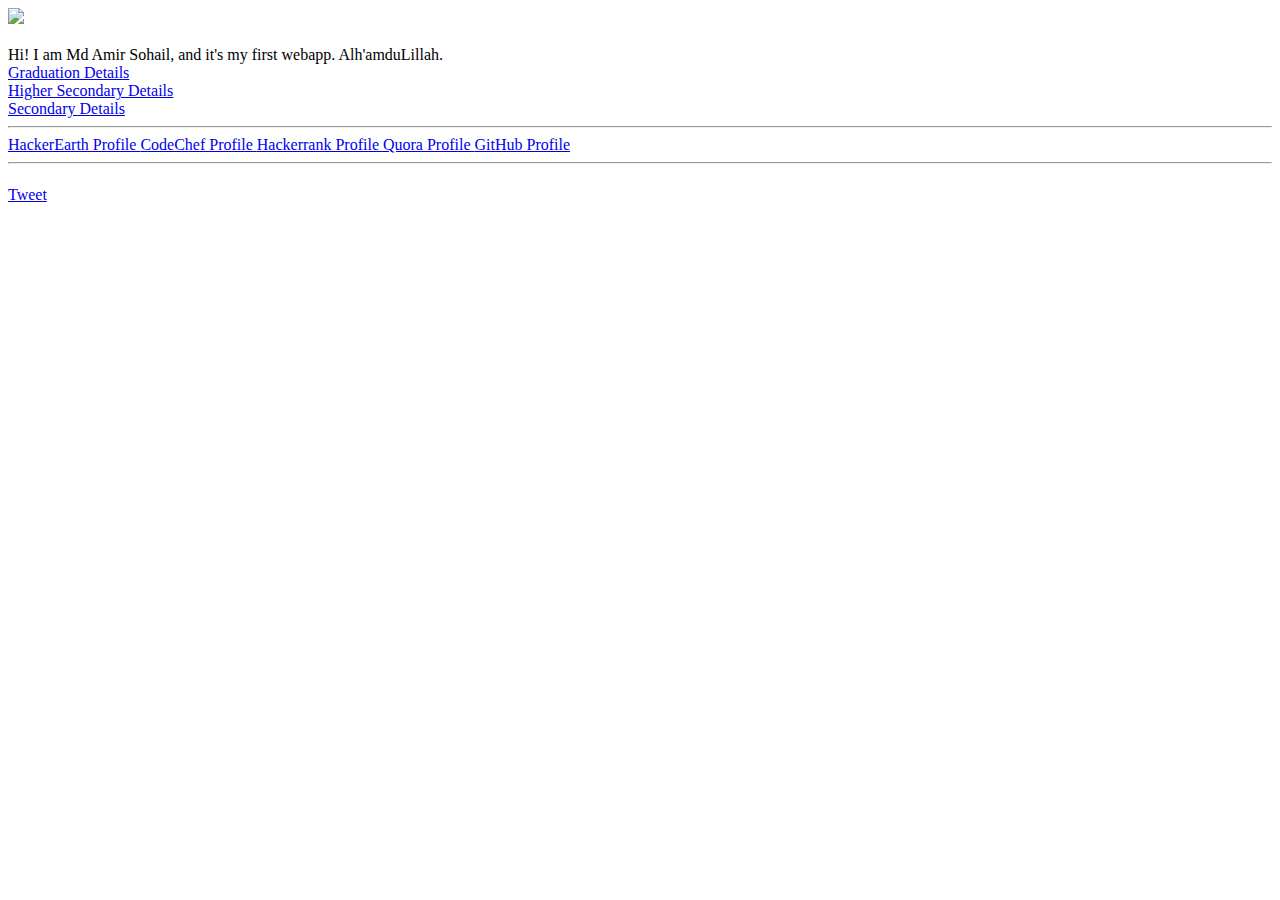
==== ui/index.html @ 9897efd5 "[imad-console] Updates ui/index.html" ====
<!doctype html>
<html>
    <head>
        <link href="/ui/style.css" rel="stylesheet" />
    </head>
    
    <body>
        <div class="center">
            <img src="/ui/madi.png" class="img-medium"/>
        </div>
        
        <br>
        
        <div class="center text-big bold">
            Hi! I am Md Amir Sohail, and it's my first webapp. Alh'amduLillah.
        </div>
        
        <div class="center text-medium bold">
            <a href="http://mdas442006.imad.hasura-app.io/graduation-details.html">Graduation Details</a>
        </div>
        
        <div class="center text-medium bold">
            <a href="http://mdas442006.imad.hasura-app.io/higher-secondary-details.html">Higher Secondary Details</a>
        </div>
        
        <div class="center text-medium bold">
            <a href="http://mdas442006.imad.hasura-app.io/secondary-details.html">Secondary Details</a>
        </div>
        <div class="center text-small bold">
            <hr>
            <a href="https://www.hackerearth.com/@mdas442006"> HackerEarth Profile      </a>
            <a href="https://www.codechef.com/users/mdamircoder"> CodeChef Profile      </a>
            <a href="https://www.hackerrank.com/mdas442006?hr_r=1"> Hackerrank Profile      </a>
            <a href="https://www.quora.com/profile/Mohammad-Amir-Sohail/"> Quora Profile        </a>
            <a href="https://github.com/mdamirsohail13"> GitHub Profile     </a>
            <hr>
            
            <a href="https://twitter.com/share" class="twitter-share-button" data-size="large" data-text="I just built #myfirstapp with #imad! @HasuraEd. Check it out here - " data-show-count="false">Tweet</a>
                <script async src="//platform.twitter.com/widgets.js" charset="utf-8"></script>
                
            <iframe id="fb_share" src="" width="84" height="28" style="border:none;overflow:hidden" scrolling="no" frameborder="0" allowTransparency="true"></iframe>
                <script>
                    var current_url = window.location.href;
                    document.getElementById("fb_share").src="https://www.facebook.com/plugins/share_button.php?href="+current_url+"&layout=button_count&size=large&mobile_iframe=true&appId&width=84&height=28"; </script>
        </div>
        <script type="text/javascript" src="/ui/main.js"> </script>
    </body>
</html>
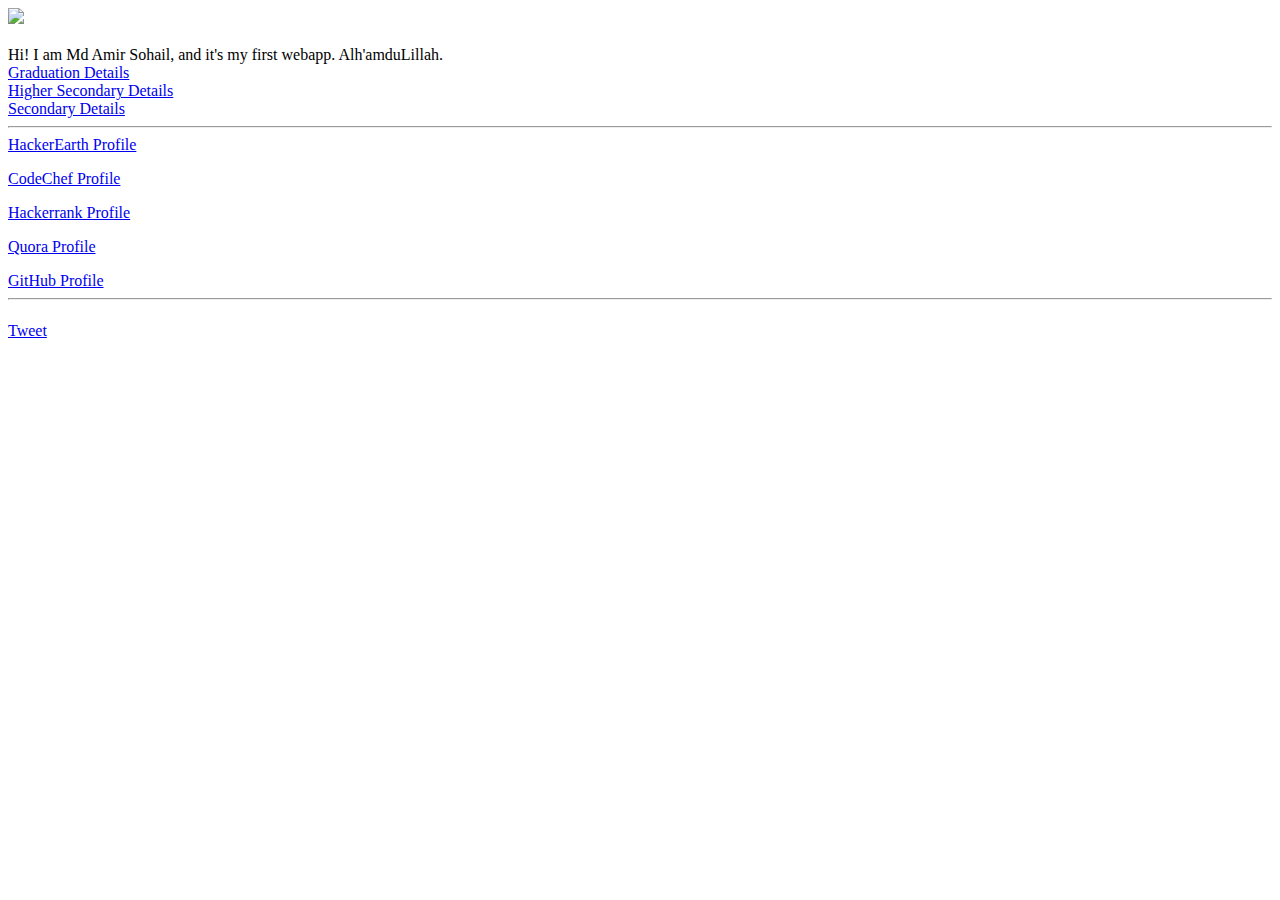
==== commit 39f2b8f8: "[imad-console] Updates ui/index.html" ====
--- a/ui/index.html
+++ b/ui/index.html
@@ -28,11 +28,11 @@
         </div>
         <div class="center text-small bold">
             <hr>
-            <a href="https://www.hackerearth.com/@mdas442006"> HackerEarth Profile      </a>
-            <a href="https://www.codechef.com/users/mdamircoder"> CodeChef Profile      </a>
-            <a href="https://www.hackerrank.com/mdas442006?hr_r=1"> Hackerrank Profile      </a>
-            <a href="https://www.quora.com/profile/Mohammad-Amir-Sohail/"> Quora Profile        </a>
-            <a href="https://github.com/mdamirsohail13"> GitHub Profile     </a>
+            <a href="https://www.hackerearth.com/@mdas442006"> HackerEarth Profile  </a> <p> </p>
+            <a href="https://www.codechef.com/users/mdamircoder"> CodeChef Profile  </a> <p> </p>
+            <a href="https://www.hackerrank.com/mdas442006?hr_r=1"> Hackerrank Profile  </a> <p> </p>
+            <a href="https://www.quora.com/profile/Mohammad-Amir-Sohail/"> Quora Profile </a> <p> </p>
+            <a href="https://github.com/mdamirsohail13"> GitHub Profile </a>
             <hr>
             
             <a href="https://twitter.com/share" class="twitter-share-button" data-size="large" data-text="I just built #myfirstapp with #imad! @HasuraEd. Check it out here - " data-show-count="false">Tweet</a>
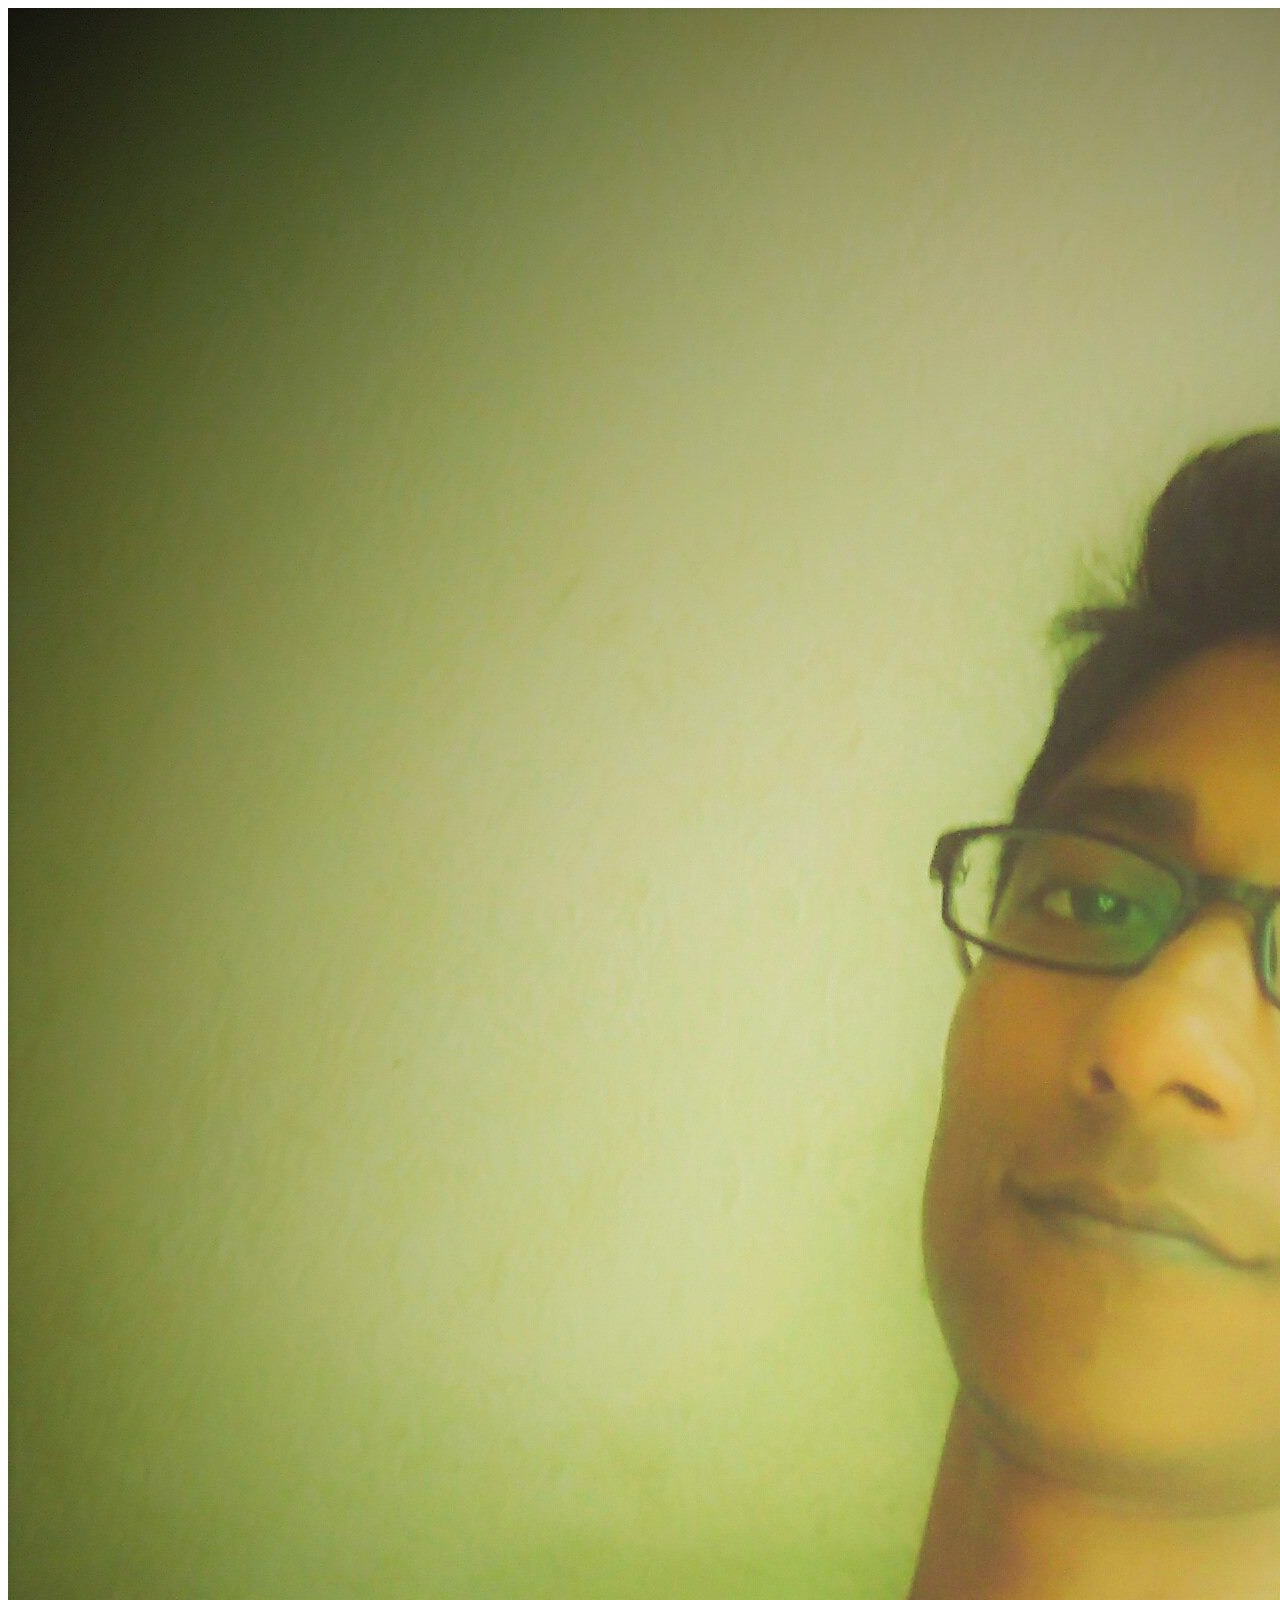
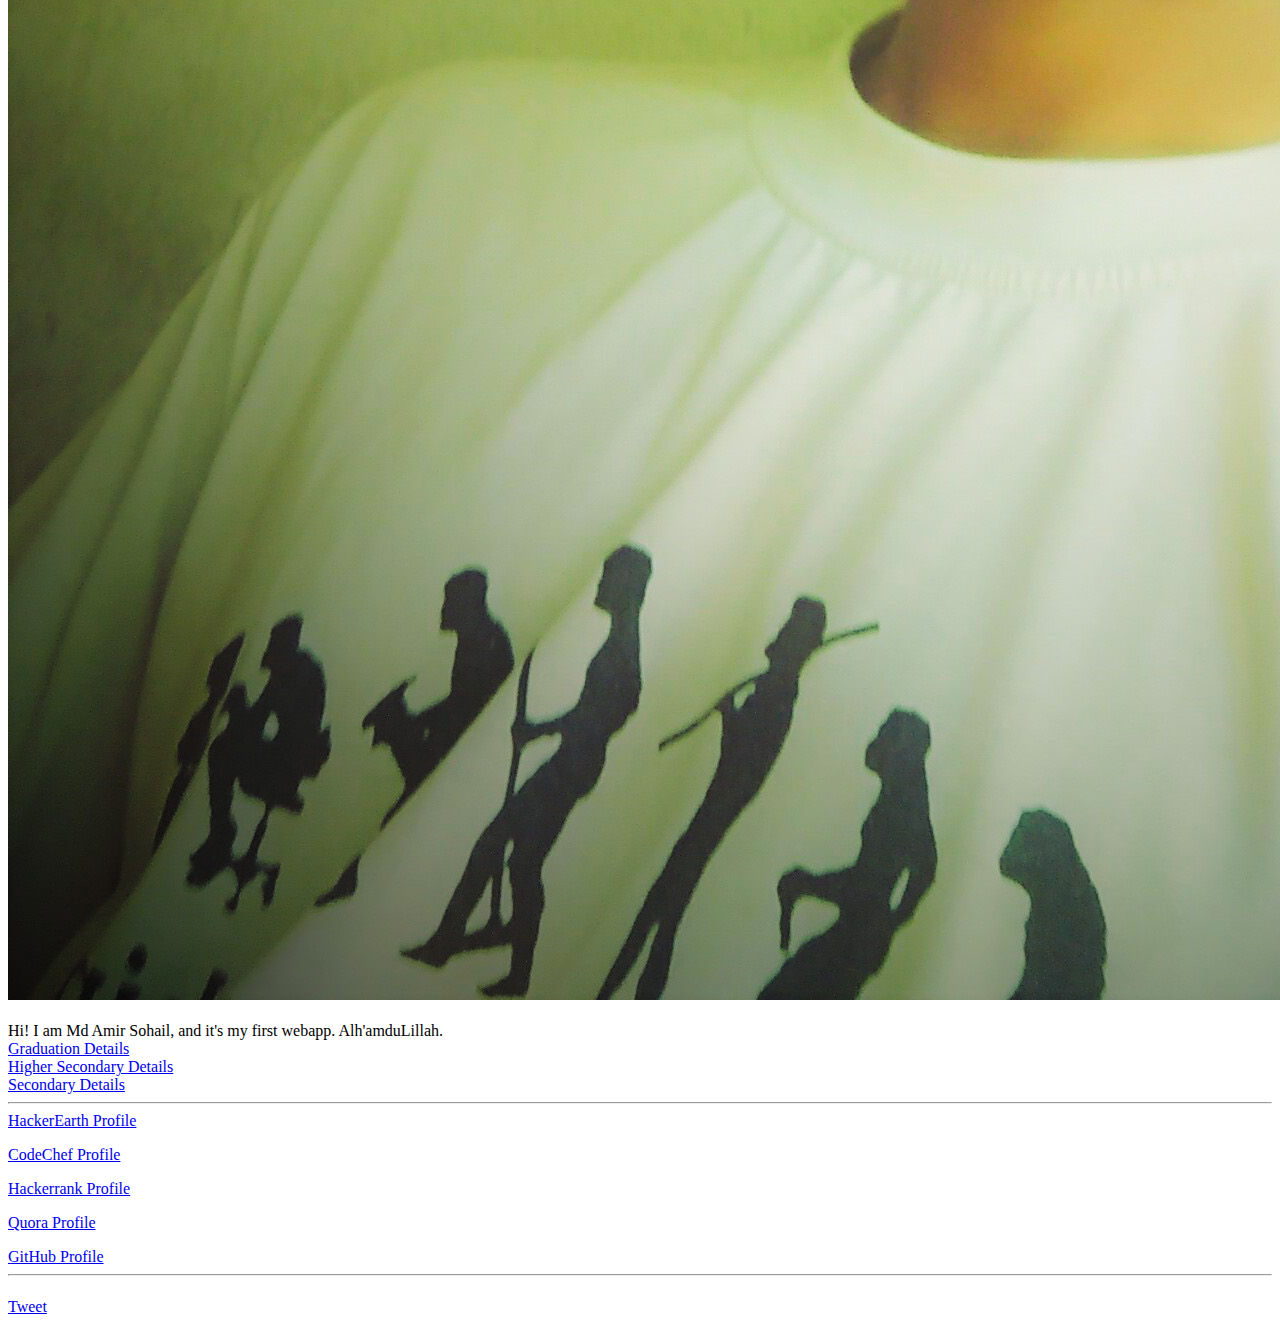
==== commit 3962006b: "[imad-console] Updates ui/index.html" ====
--- a/ui/index.html
+++ b/ui/index.html
@@ -6,7 +6,7 @@
     
     <body>
         <div class="center">
-            <img src="/ui/madi.png" class="img-medium"/>
+            <img src="/ui/amir_new.jpg" class="img-medium"/>
         </div>
         
         <br>
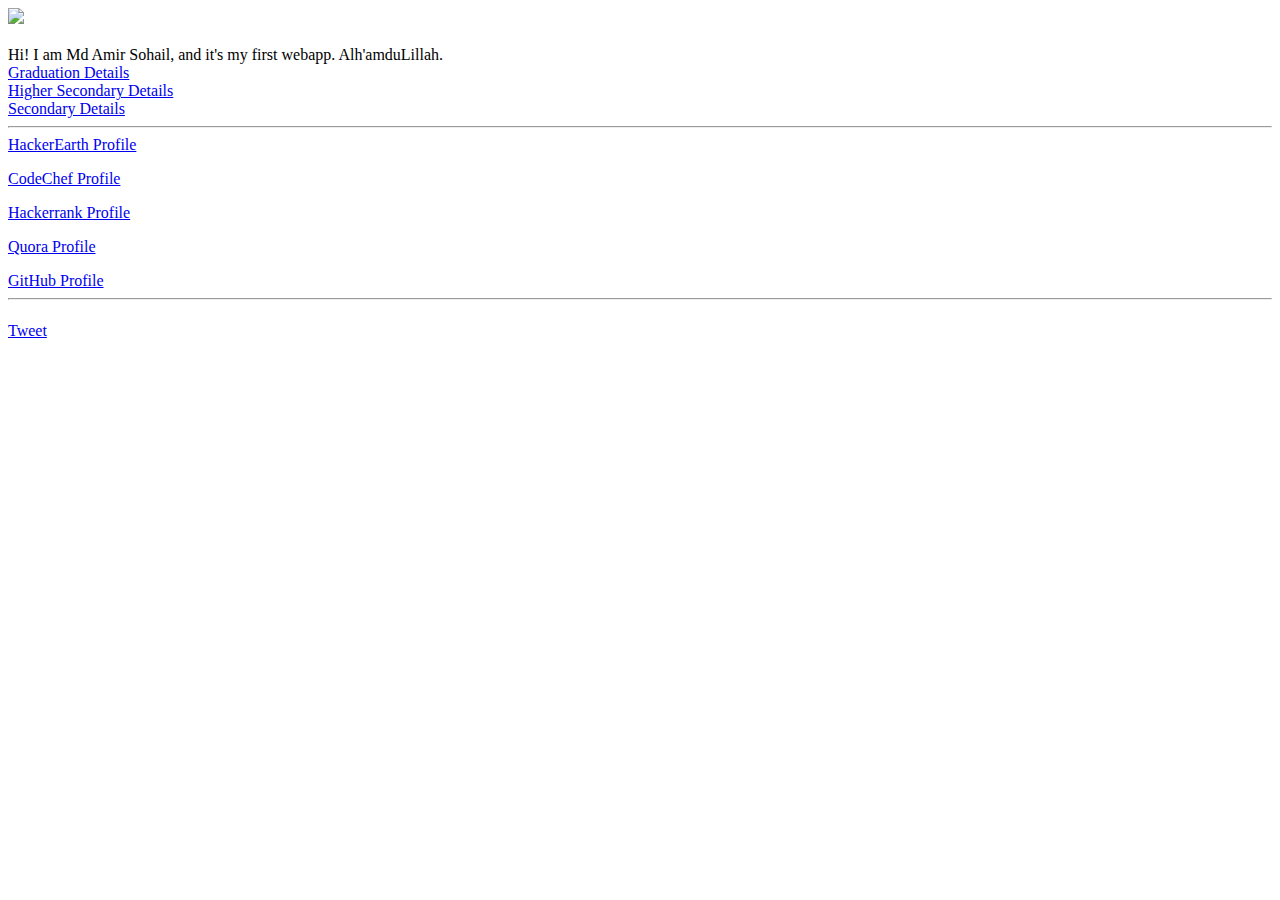
==== commit d735ea19: "[imad-console] Updates ui/index.html" ====
--- a/ui/index.html
+++ b/ui/index.html
@@ -6,7 +6,7 @@
     
     <body>
         <div class="center">
-            <img src="/ui/amir_new.jpg" class="img-medium"/>
+            <img src="/ui/madi.png" class="img-medium"/>
         </div>
         
         <br>
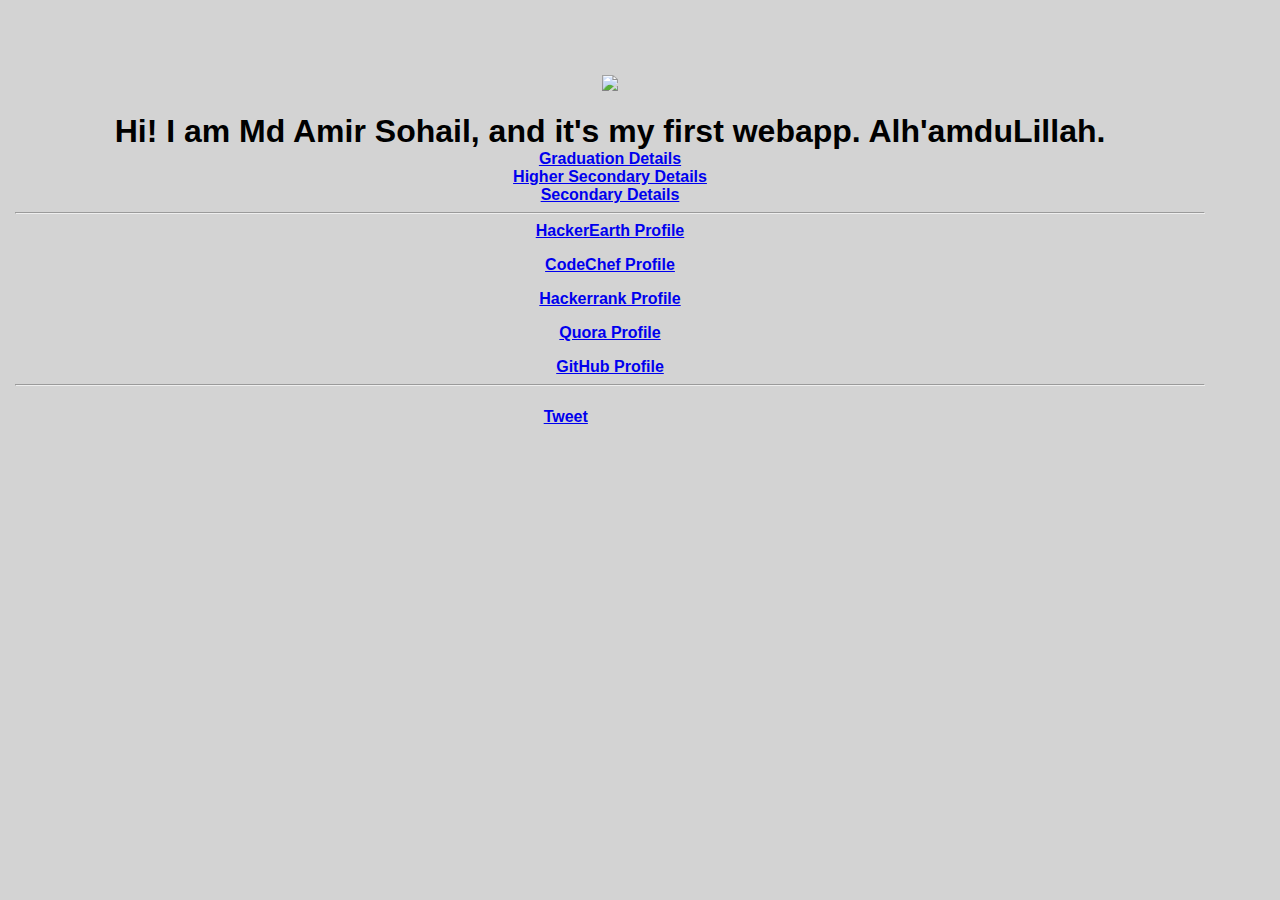
==== commit 948738e5: "[imad-console] Updates ui/index.html" ====
--- a/ui/index.html
+++ b/ui/index.html
@@ -8,7 +8,7 @@
         <div class="center">
             <img src="/ui/madi.png" class="img-medium"/>
         </div>
-        
+        <script>alert ('Hi ! I am MD AMIR SOHAIL. Have a nice day. Peace be upon you.')</script>
         <br>
         
         <div class="center text-big bold">
--- a/ui/style.css
+++ b/ui/style.css
@@ -0,0 +1,24 @@
+body {
+    font-family: sans-serif;
+    background-color: lightgrey;
+    margin-top: 75px;
+    margin-left: 15px;
+    margin-right: 75px;
+}
+
+.center {
+    text-align: center;
+}
+
+.text-big {
+    font-size: 200%;
+}
+
+.bold {
+    font-weight: bold;
+}
+
+.img-medium {
+    height: 200px;
+}
+
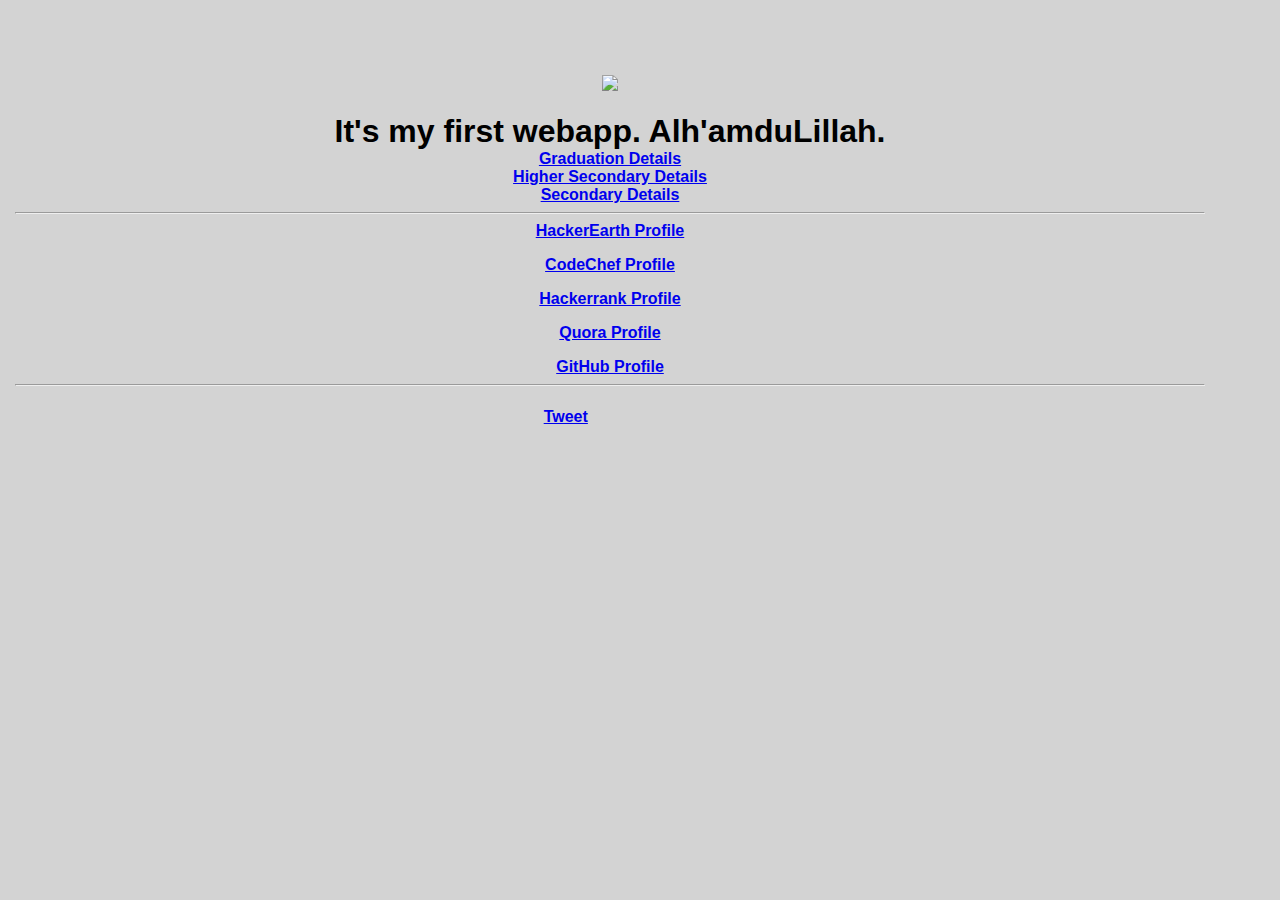
==== commit 2f1c268d: "[imad-console] Updates ui/index.html" ====
--- a/ui/index.html
+++ b/ui/index.html
@@ -11,9 +11,7 @@
         <script>alert ('Hi ! I am MD AMIR SOHAIL. Have a nice day. Peace be upon you.')</script>
         <br>
         
-        <div class="center text-big bold">
-            Hi! I am Md Amir Sohail, and it's my first webapp. Alh'amduLillah.
-        </div>
+        <div class="center text-big bold"> It's my first webapp. Alh'amduLillah. </div>
         
         <div class="center text-medium bold">
             <a href="http://mdas442006.imad.hasura-app.io/graduation-details.html">Graduation Details</a>
